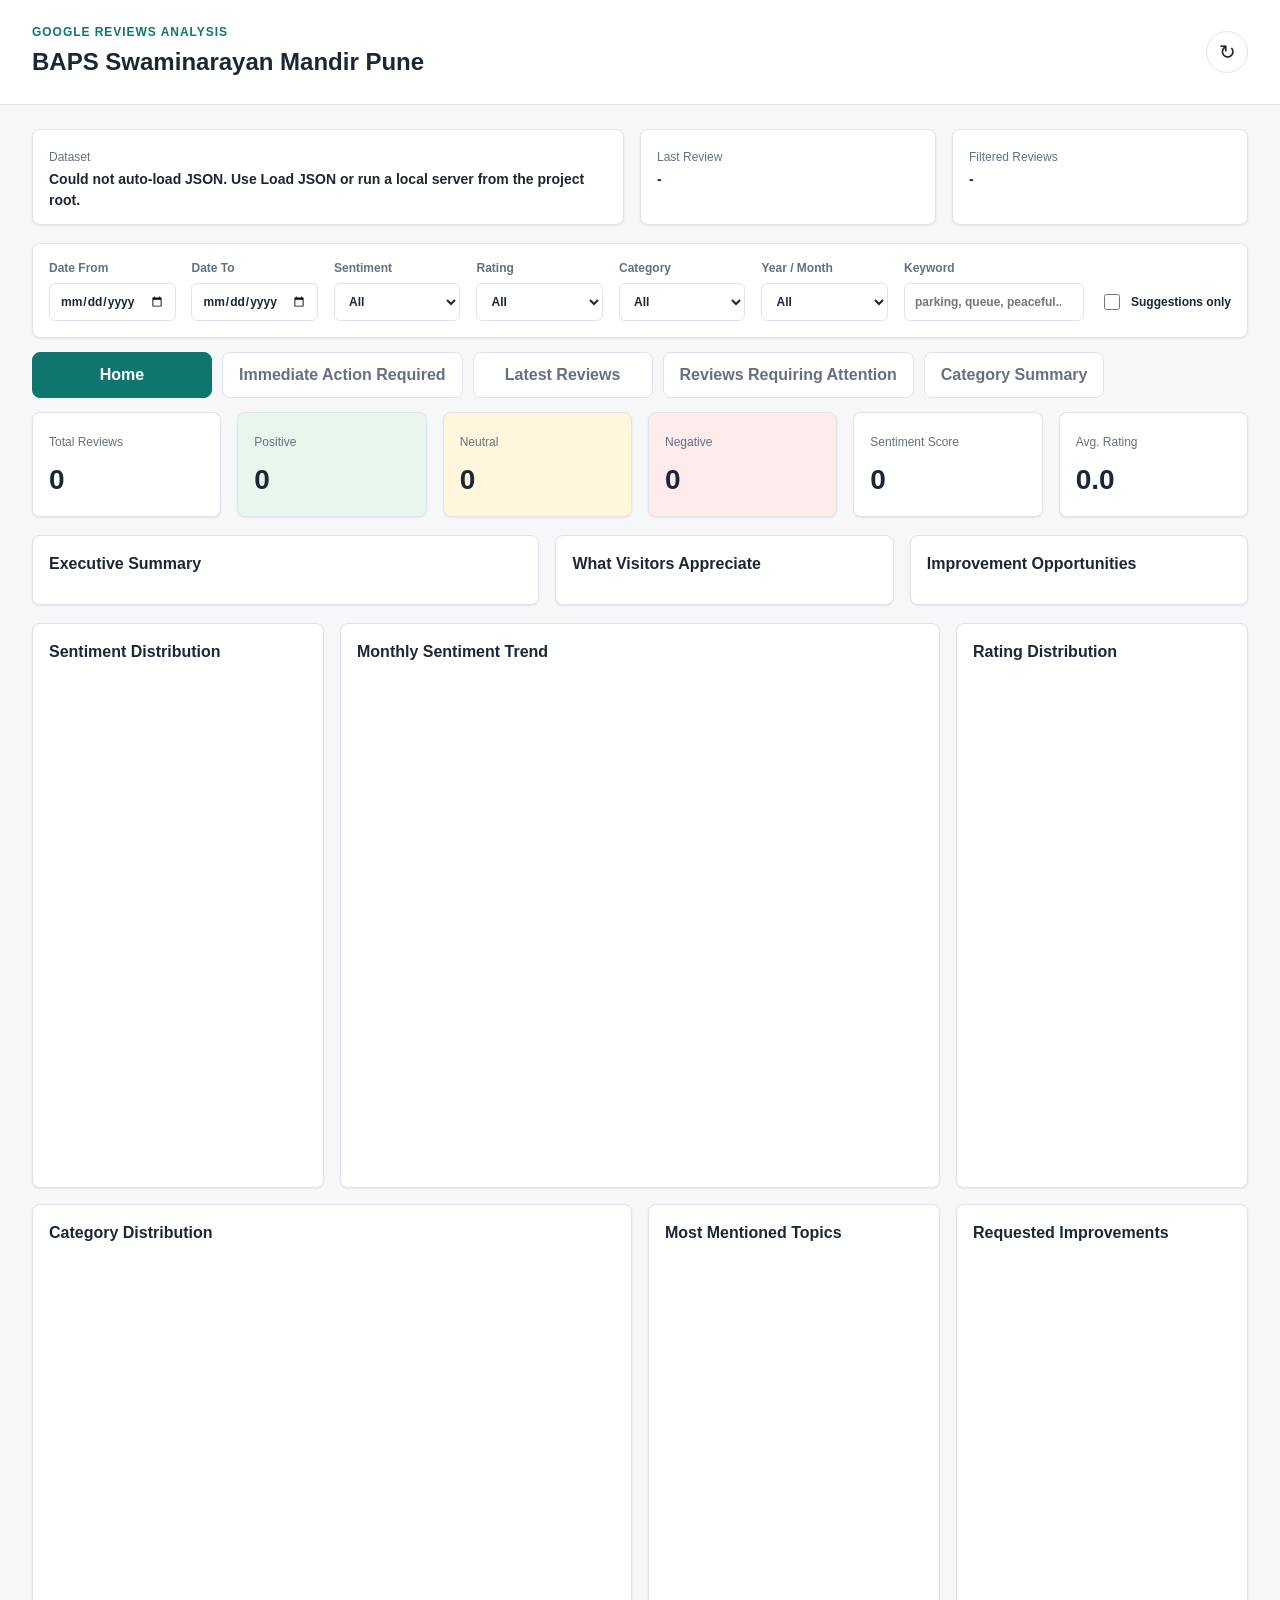
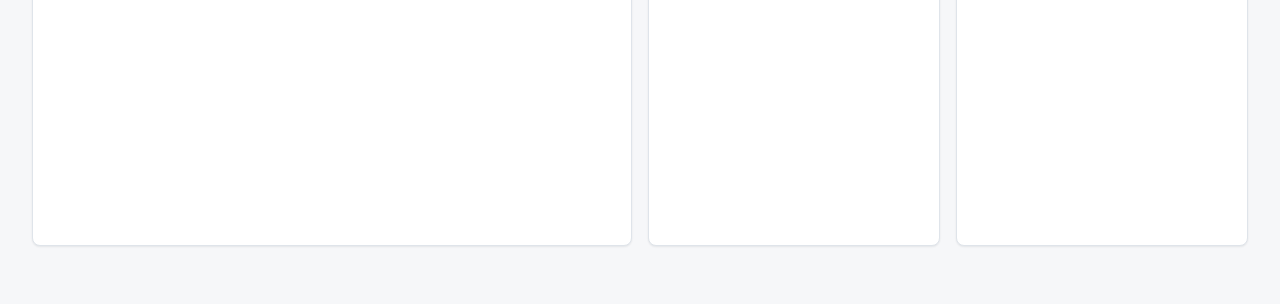
==== dashboard/index.html @ 9b72283c "feat: dashboard updates for review insights and urgent concerns" ====
<!doctype html>
<html lang="en">
  <head>
    <meta charset="utf-8">
    <meta name="viewport" content="width=device-width, initial-scale=1">
    <title>Mandir Review Insights</title>
    <link rel="stylesheet" href="./styles.css?v=202607041300">
  </head>
  <body>
    <header class="app-header">
      <div>
        <p class="eyebrow">Google Reviews Analysis</p>
        <h1>BAPS Swaminarayan Mandir Pune</h1>
      </div>
      <div class="header-actions">
        <button id="reloadData" class="refresh-button" type="button" aria-label="Refresh data">↻</button>
      </div>
    </header>

    <main>
      <div id="reviewModal" class="modal hidden" role="dialog" aria-modal="true" aria-labelledby="reviewModalTitle">
        <div class="modal-card">
          <div class="modal-head">
            <h2 id="reviewModalTitle">Full Review</h2>
            <button id="closeReviewModal" class="icon-button" type="button" aria-label="Close review">×</button>
          </div>
          <div id="reviewModalBody" class="modal-body"></div>
        </div>
      </div>

      <section class="status-strip">
        <div>
          <span class="muted">Dataset</span>
          <strong id="datasetStatus">Loading latest scraper export...</strong>
        </div>
        <div>
          <span class="muted">Last Review</span>
          <strong id="lastReviewDate">-</strong>
        </div>
        <div>
          <span class="muted">Filtered Reviews</span>
          <strong id="filteredCount">-</strong>
        </div>
      </section>

      <section class="filters" aria-label="Dashboard filters">
        <label>
          Date From
          <input id="dateFrom" type="date">
        </label>
        <label>
          Date To
          <input id="dateTo" type="date">
        </label>
        <label>
          Sentiment
          <select id="sentimentFilter">
            <option value="">All</option>
            <option>Positive</option>
            <option>Neutral</option>
            <option>Negative</option>
          </select>
        </label>
        <label>
          Rating
          <select id="ratingFilter">
            <option value="">All</option>
            <option value="5">5 stars</option>
            <option value="4">4 stars</option>
            <option value="3">3 stars</option>
            <option value="2">2 stars</option>
            <option value="1">1 star</option>
          </select>
        </label>
        <label>
          Category
          <select id="categoryFilter">
            <option value="">All</option>
          </select>
        </label>
        <label>
          Year / Month
          <select id="monthFilter">
            <option value="">All</option>
          </select>
        </label>
        <label class="keyword-field">
          Keyword
          <input id="keywordFilter" type="search" placeholder="parking, queue, peaceful...">
        </label>
        <label class="check-row">
          <input id="suggestionsOnly" type="checkbox">
          Suggestions only
        </label>
      </section>

      <div class="tab-nav" role="tablist" aria-label="Dashboard sections">
        <button class="tab-button active" data-tab="home" type="button" role="tab" aria-selected="true">Home</button>
        <button class="tab-button" data-tab="actions" type="button" role="tab" aria-selected="false">Immediate Action Required</button>
        <button class="tab-button" data-tab="latest" type="button" role="tab" aria-selected="false">Latest Reviews</button>
        <button class="tab-button" data-tab="attention" type="button" role="tab" aria-selected="false">Reviews Requiring Attention</button>
        <button class="tab-button" data-tab="category" type="button" role="tab" aria-selected="false">Category Summary</button>
      </div>

      <section id="homeTab" class="tab-panel active" role="tabpanel">
        <section class="kpi-grid">
          <article class="kpi"><span>Total Reviews</span><strong id="kpiTotal">0</strong></article>
          <article class="kpi positive"><span>Positive</span><strong id="kpiPositive">0</strong></article>
          <article class="kpi neutral"><span>Neutral</span><strong id="kpiNeutral">0</strong></article>
          <article class="kpi negative"><span>Negative</span><strong id="kpiNegative">0</strong></article>
          <article class="kpi"><span>Sentiment Score</span><strong id="kpiScore">0</strong></article>
          <article class="kpi"><span>Avg. Rating</span><strong id="kpiRating">0.0</strong></article>
        </section>

        <section class="insights-grid">
          <article>
            <h2>Executive Summary</h2>
            <p id="summaryText"></p>
          </article>
          <article>
            <h2>What Visitors Appreciate</h2>
            <ol id="positiveThemes"></ol>
          </article>
          <article>
            <h2>Improvement Opportunities</h2>
            <ol id="improvementThemes"></ol>
          </article>
        </section>

        <section class="chart-grid">
          <article class="chart-panel">
            <h2>Sentiment Distribution</h2>
            <canvas id="sentimentChart" height="260"></canvas>
          </article>
          <article class="chart-panel wide">
            <h2>Monthly Sentiment Trend</h2>
            <canvas id="trendChart" height="260"></canvas>
          </article>
          <article class="chart-panel">
            <h2>Rating Distribution</h2>
            <canvas id="ratingChart" height="260"></canvas>
          </article>
          <article class="chart-panel wide">
            <h2>Category Distribution</h2>
            <canvas id="categoryChart" height="300"></canvas>
          </article>
          <article class="chart-panel">
            <h2>Most Mentioned Topics</h2>
            <canvas id="keywordChart" height="300"></canvas>
          </article>
          <article class="chart-panel">
            <h2>Requested Improvements</h2>
            <canvas id="suggestionChart" height="300"></canvas>
          </article>
        </section>
      </section>

      <section id="actionsTab" class="tab-panel" role="tabpanel">
        <section class="urgent-section">
          <div class="section-title">
            <h2>Immediate Action Required</h2>
            <span id="urgentCount"></span>
          </div>
          <div id="urgentConcerns" class="urgent-list"></div>
        </section>
      </section>

      <section id="latestTab" class="tab-panel" role="tabpanel">
        <article>
          <div class="section-title">
            <h2>Latest Reviews</h2>
            <span id="latestCount"></span>
          </div>
          <div class="table-wrap">
            <table>
              <thead>
                <tr><th>Date</th><th>Rating</th><th>Sentiment</th><th>Review</th><th>Categories</th></tr>
              </thead>
              <tbody id="latestReviews"></tbody>
            </table>
          </div>
        </article>
      </section>

      <section id="attentionTab" class="tab-panel" role="tabpanel">
        <article>
          <div class="section-title">
            <h2>Reviews Requiring Attention</h2>
            <span id="attentionCount"></span>
          </div>
          <div class="table-wrap">
            <table>
              <thead>
                <tr><th>Severity</th><th>Concern</th><th>Category</th><th>Recommended Action</th></tr>
              </thead>
              <tbody id="attentionReviews"></tbody>
            </table>
          </div>
        </article>
      </section>

      <section id="categoryTab" class="tab-panel" role="tabpanel">
        <article>
          <div class="section-title">
            <h2>Category Summary</h2>
          </div>
          <div class="table-wrap">
            <table>
              <thead>
                <tr><th>Category</th><th>Reviews</th><th>Positive</th><th>Neutral</th><th>Negative</th></tr>
              </thead>
              <tbody id="categorySummary"></tbody>
            </table>
          </div>
        </article>
      </section>
    </main>

    <script type="module" src="./js/app.js?v=202607041300"></script>
  </body>
</html>
---- dashboard/styles.css ----
:root {
  color-scheme: light;
  --bg: #f6f7f9;
  --panel: #ffffff;
  --ink: #1d2733;
  --muted: #657080;
  --line: #dfe4ea;
  --accent: #0f766e;
  --accent-2: #2563eb;
  --positive: #16803c;
  --neutral: #9a6700;
  --negative: #b42318;
  --soft-positive: #e8f6ed;
  --soft-neutral: #fff6db;
  --soft-negative: #fdeceb;
  --shadow: 0 1px 2px rgba(16, 24, 40, 0.08);
}

* {
  box-sizing: border-box;
}

body {
  margin: 0;
  background: var(--bg);
  color: var(--ink);
  font-family: Inter, "Segoe UI", Arial, sans-serif;
  line-height: 1.45;
}

button,
input,
select {
  font: inherit;
}

.app-header {
  display: flex;
  align-items: center;
  justify-content: space-between;
  gap: 24px;
  padding: 24px 32px;
  background: #ffffff;
  border-bottom: 1px solid var(--line);
}

.eyebrow {
  margin: 0 0 4px;
  color: var(--accent);
  font-size: 12px;
  font-weight: 700;
  letter-spacing: 0.08em;
  text-transform: uppercase;
}

h1,
h2 {
  margin: 0;
  letter-spacing: 0;
}

h1 {
  font-size: 24px;
  font-weight: 750;
}

h2 {
  font-size: 16px;
  font-weight: 720;
}

main {
  width: min(1600px, 100%);
  margin: 0 auto;
  padding: 24px 32px 40px;
}

.header-actions {
  display: flex;
  gap: 10px;
  align-items: center;
}

.button {
  display: inline-flex;
  min-height: 38px;
  align-items: center;
  justify-content: center;
  border: 1px solid var(--line);
  border-radius: 6px;
  background: #ffffff;
  color: var(--ink);
  padding: 0 14px;
  cursor: pointer;
  font-weight: 650;
}

.refresh-button {
  display: inline-flex;
  width: 42px;
  height: 42px;
  align-items: center;
  justify-content: center;
  border: 1px solid var(--line);
  border-radius: 999px;
  background: #ffffff;
  color: var(--ink);
  cursor: pointer;
  font-size: 20px;
}

.button:hover,
.refresh-button:hover {
  border-color: #b9c2cf;
}

.status-strip,
.filters,
.kpi-grid,
.insights-grid,
.chart-grid,
.table-grid {
  display: grid;
  gap: 16px;
  margin-bottom: 18px;
}

.status-strip {
  grid-template-columns: 2fr 1fr 1fr;
}

.status-strip > div,
.filters,
.kpi,
.insights-grid article,
.chart-panel,
.table-grid article {
  background: var(--panel);
  border: 1px solid var(--line);
  border-radius: 8px;
  box-shadow: var(--shadow);
}

.status-strip > div {
  padding: 14px 16px;
}

.muted,
.kpi span,
.section-title span {
  color: var(--muted);
  font-size: 12px;
}

.status-strip strong {
  display: block;
  margin-top: 2px;
  font-size: 14px;
}

.filters {
  grid-template-columns: repeat(6, minmax(120px, 1fr)) minmax(180px, 1.4fr) auto;
  align-items: end;
  padding: 16px;
  margin-bottom: 14px;
}

.tab-nav {
  display: flex;
  gap: 10px;
  margin-bottom: 14px;
  flex-wrap: wrap;
}

.tab-button {
  border: 1px solid var(--line);
  border-radius: 8px;
  background: #ffffff;
  color: var(--muted);
  padding: 10px 16px;
  cursor: pointer;
  font-weight: 700;
  min-width: 180px;
  text-align: center;
}

.tab-button.active {
  background: var(--accent);
  border-color: var(--accent);
  color: #ffffff;
}

.tab-panel {
  display: none;
}

.tab-panel.active {
  display: block;
}

.filters label {
  display: grid;
  gap: 6px;
  color: var(--muted);
  font-size: 12px;
  font-weight: 700;
}

.filters input,
.filters select {
  width: 100%;
  min-height: 38px;
  border: 1px solid var(--line);
  border-radius: 6px;
  background: #ffffff;
  color: var(--ink);
  padding: 0 10px;
}

.check-row {
  min-height: 38px;
  grid-template-columns: auto max-content;
  align-items: center;
  gap: 8px !important;
  color: var(--ink) !important;
}

.check-row input {
  width: 16px;
  min-height: 16px;
}

.kpi-grid {
  grid-template-columns: repeat(6, 1fr);
}

.kpi {
  padding: 16px;
}

.kpi strong {
  display: block;
  margin-top: 8px;
  font-size: 28px;
}

.kpi.positive {
  background: var(--soft-positive);
}

.kpi.neutral {
  background: var(--soft-neutral);
}

.kpi.negative {
  background: var(--soft-negative);
}

.insights-grid {
  grid-template-columns: 1.5fr 1fr 1fr;
}

.urgent-section,
.insights-grid article,
.chart-panel,
.table-grid article {
  padding: 16px;
}

.insights-grid p {
  margin: 12px 0 0;
  color: #334155;
}

.urgent-section {
  background: var(--panel);
  border: 1px solid var(--line);
  border-radius: 8px;
  box-shadow: var(--shadow);
  padding: 16px;
  margin-bottom: 18px;
}

.urgent-list {
  display: grid;
  gap: 12px;
  margin-top: 12px;
}

.urgent-item {
  border: 1px solid #fde7e7;
  border-radius: 8px;
  padding: 12px 14px;
  background: #fff8f8;
}

.urgent-head {
  display: flex;
  justify-content: space-between;
  gap: 8px;
  align-items: center;
  margin-bottom: 6px;
}

.urgent-pill {
  display: inline-flex;
  align-items: center;
  border-radius: 999px;
  background: #fee2e2;
  color: #b42318;
  font-size: 11px;
  font-weight: 700;
  padding: 3px 8px;
}

.urgent-item p {
  margin: 0 0 8px;
  color: #7c2d12;
  font-weight: 600;
}

.urgent-summary {
  color: #475569 !important;
  font-weight: 500;
}

.urgent-item ul {
  margin: 0;
  padding-left: 18px;
}

.urgent-item li {
  margin: 8px 0;
  color: #334155;
  display: flex;
  flex-direction: column;
  gap: 4px;
}

.text-link {
  display: inline-flex;
  align-items: center;
  width: fit-content;
  border: 0;
  padding: 0;
  background: transparent;
  color: var(--accent-2);
  font-weight: 700;
  cursor: pointer;
  text-decoration: underline;
}

.modal {
  position: fixed;
  inset: 0;
  background: rgba(15, 23, 42, 0.6);
  display: flex;
  align-items: center;
  justify-content: center;
  padding: 20px;
  z-index: 1000;
}

.modal.hidden {
  display: none;
}

.modal-card {
  width: min(760px, 100%);
  max-height: 85vh;
  overflow: auto;
  background: #ffffff;
  border-radius: 12px;
  box-shadow: 0 20px 50px rgba(15, 23, 42, 0.2);
}

.modal-head {
  display: flex;
  align-items: center;
  justify-content: space-between;
  gap: 12px;
  padding: 16px 18px;
  border-bottom: 1px solid var(--line);
}

.icon-button {
  border: 0;
  background: transparent;
  color: var(--muted);
  font-size: 24px;
  cursor: pointer;
}

.modal-body {
  padding: 16px 18px 20px;
}

.modal-meta {
  display: flex;
  flex-wrap: wrap;
  gap: 8px 12px;
  color: var(--muted);
  font-size: 13px;
  margin-bottom: 10px;
}

.modal-text {
  white-space: pre-wrap;
  line-height: 1.6;
  color: #0f172a;
}

.empty-state {
  color: var(--muted);
  padding: 8px 0;
}

ol {
  margin: 12px 0 0;
  padding-left: 22px;
}

li {
  margin: 6px 0;
}

.chart-grid {
  grid-template-columns: repeat(4, minmax(0, 1fr));
}

.chart-panel {
  min-width: 0;
}

.chart-panel.wide {
  grid-column: span 2;
}

.chart-panel canvas {
  width: 100%;
  margin-top: 12px;
}

.table-grid {
  grid-template-columns: 1fr;
}

.section-title {
  display: flex;
  justify-content: space-between;
  gap: 16px;
  margin-bottom: 12px;
}

.table-wrap {
  overflow: auto;
  border: 1px solid var(--line);
  border-radius: 6px;
}

table {
  width: 100%;
  border-collapse: collapse;
  min-width: 900px;
  background: #ffffff;
}

th,
td {
  padding: 10px 12px;
  border-bottom: 1px solid var(--line);
  text-align: left;
  vertical-align: top;
  font-size: 13px;
}

th {
  position: sticky;
  top: 0;
  z-index: 1;
  background: #f8fafc;
  color: #475569;
  font-size: 12px;
  text-transform: uppercase;
}

tr:last-child td {
  border-bottom: 0;
}

.pill {
  display: inline-flex;
  align-items: center;
  min-height: 22px;
  margin: 0 4px 4px 0;
  border-radius: 999px;
  padding: 2px 8px;
  background: #eef2f7;
  color: #334155;
  font-size: 12px;
  font-weight: 650;
}

.pill.Positive {
  background: var(--soft-positive);
  color: var(--positive);
}

.pill.Neutral {
  background: var(--soft-neutral);
  color: var(--neutral);
}

.pill.Negative {
  background: var(--soft-negative);
  color: var(--negative);
}

.severity-high {
  color: var(--negative);
  font-weight: 750;
}

.severity-medium {
  color: var(--neutral);
  font-weight: 750;
}

.severity-low {
  color: var(--accent);
  font-weight: 750;
}

@media (max-width: 1180px) {
  .filters,
  .kpi-grid,
  .insights-grid,
  .chart-grid,
  .status-strip {
    grid-template-columns: repeat(2, minmax(0, 1fr));
  }

  .keyword-field,
  .chart-panel.wide {
    grid-column: span 2;
  }
}

@media (max-width: 760px) {
  .app-header,
  main {
    padding-left: 16px;
    padding-right: 16px;
  }

  .app-header {
    align-items: stretch;
    flex-direction: column;
  }

  .header-actions,
  .filters,
  .kpi-grid,
  .insights-grid,
  .chart-grid,
  .status-strip {
    grid-template-columns: 1fr;
  }

  .header-actions {
    display: grid;
  }

  .keyword-field,
  .chart-panel.wide {
    grid-column: auto;
  }
}
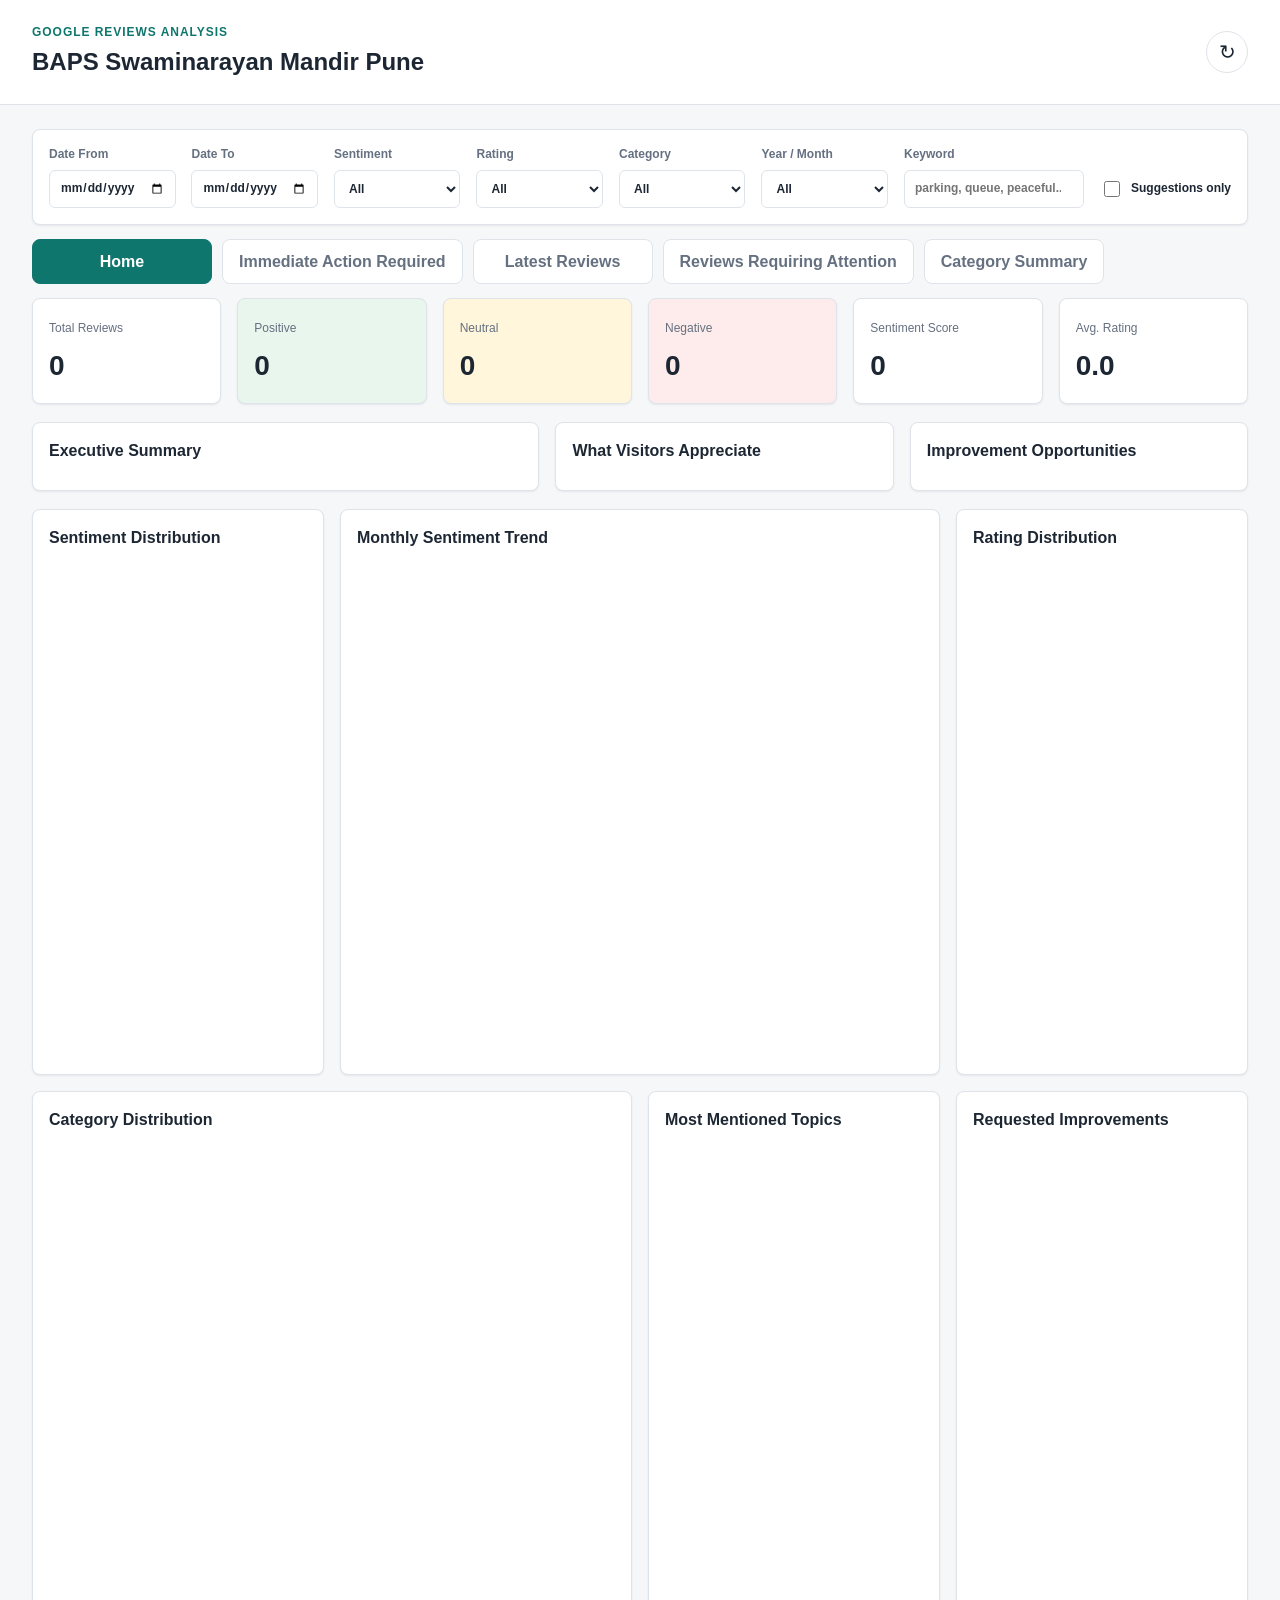
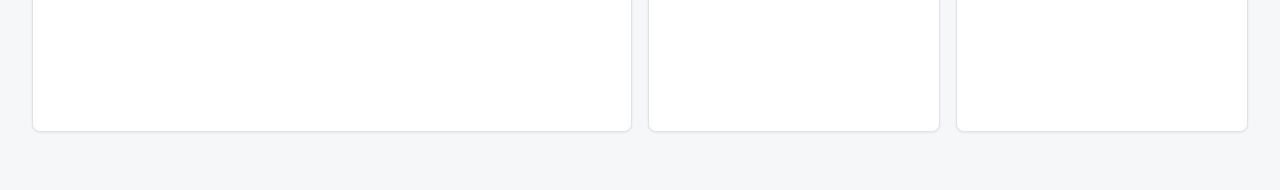
==== commit b69fff2c: "Update index.html" ====
--- a/dashboard/index.html
+++ b/dashboard/index.html
@@ -27,7 +27,7 @@
           <div id="reviewModalBody" class="modal-body"></div>
         </div>
       </div>
-
+      <!--
       <section class="status-strip">
         <div>
           <span class="muted">Dataset</span>
@@ -42,7 +42,7 @@
           <strong id="filteredCount">-</strong>
         </div>
       </section>
-
+      -->
       <section class="filters" aria-label="Dashboard filters">
         <label>
           Date From
